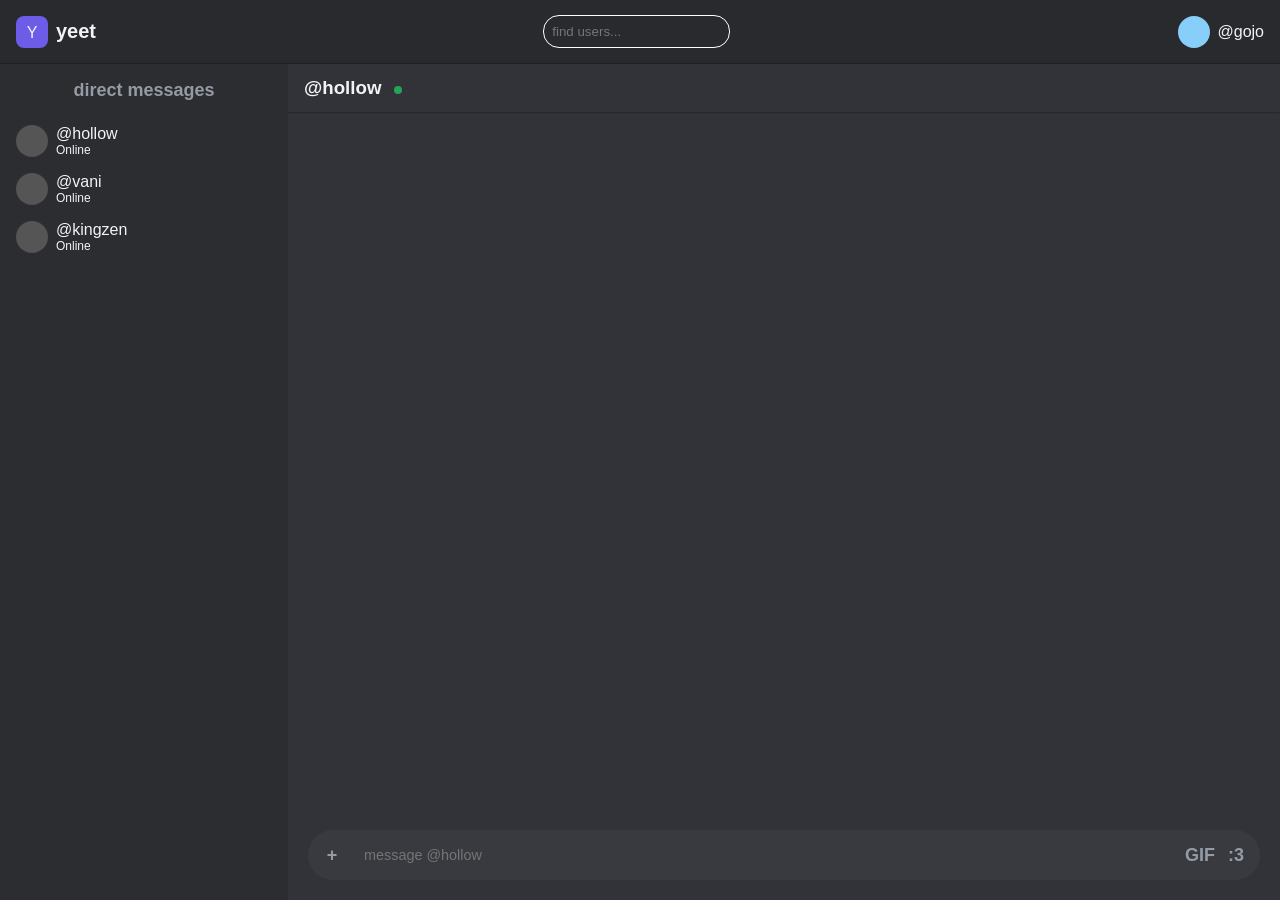
==== frontend/index.html @ b1f9d828 "made a simple echo server with python websockets" ====
<!DOCTYPE html>
<html lang="en">
<head>
    <meta charset="UTF-8">
    <meta name="viewport" content="width=device-width, initial-scale=1.0">
    <title>yeet</title>
    <link rel="stylesheet" href="css/style.css">
</head>
<body>
    <div class="app-container">

        <nav class="app-header">
            <div class="logo">
                <span class="logo-icon">Y</span>
                <h1>yeet</h1>
            </div>

            <form id="search-form" class="search-form">
                <input type="text" id="user-search" placeholder="find users..." autocomplete="off">
                <button type="submit" hidden></button>
            </form>

            <div class="user-profile">
                <div class="avatar"></div>
                <span class="username">@gojo</span>
            </div>
        </nav>

        <aside class="sidebar">
            <header class="sidebar-header">
                <h2>direct messages</h2>
            </header>
            <ul class="friend-list">
                <li class="friend-item" data-user="hollow">
                    <div class="avatar"></div>
                    <div class="info">
                        <span class="username">@hollow</span>
                        <span class="status">Online</span>
                    </div>
                </li>
                <li class="friend-item" data-user="vani">
                    <div class="avatar"></div>
                    <div class="info">
                        <span class="username">@vani</span>
                        <span class="status">Online</span>
                    </div>
                </li>
                <li class="friend-item" data-user="kingzen">
                    <div class="avatar"></div>
                    <div class="info">
                        <span class="username">@kingzen</span>
                        <span class="status">Online</span>
                    </div>
                </li>
            </ul>
        </aside>

        <main class="chat-window">
            <header class="chat-header">
                <div class="chat-info">
                    <h3>@hollow</h3>
                    <span class="status-dot online"></span>
                </div>
            </header>
            
            <div class="message-feed"></div>

            <div class="input-container">
                <form id="message-form" class="input-pill">
                    <button type="button" class="icon-btn" title="Add attachment">+</button>
                    <input type="text" id="message-input" placeholder="message @hollow" autocomplete="off">
                    <button type="button" class="icon-btn" title="GIF">GIF</button>
                    <button type="button" class="icon-btn" title="Emoji">:3</button>
                    <button type="submit" hidden></button>
                </form>
            </div>
        </main>
    </div>
    <script src="js/script.js" type="module"></script>
</body>
</html>
---- frontend/css/style.css ----
@import 'base.css';
@import 'app.css';
@import 'sidebar.css';
@import 'chatwindow.css';
@import 'messagefeed.css';
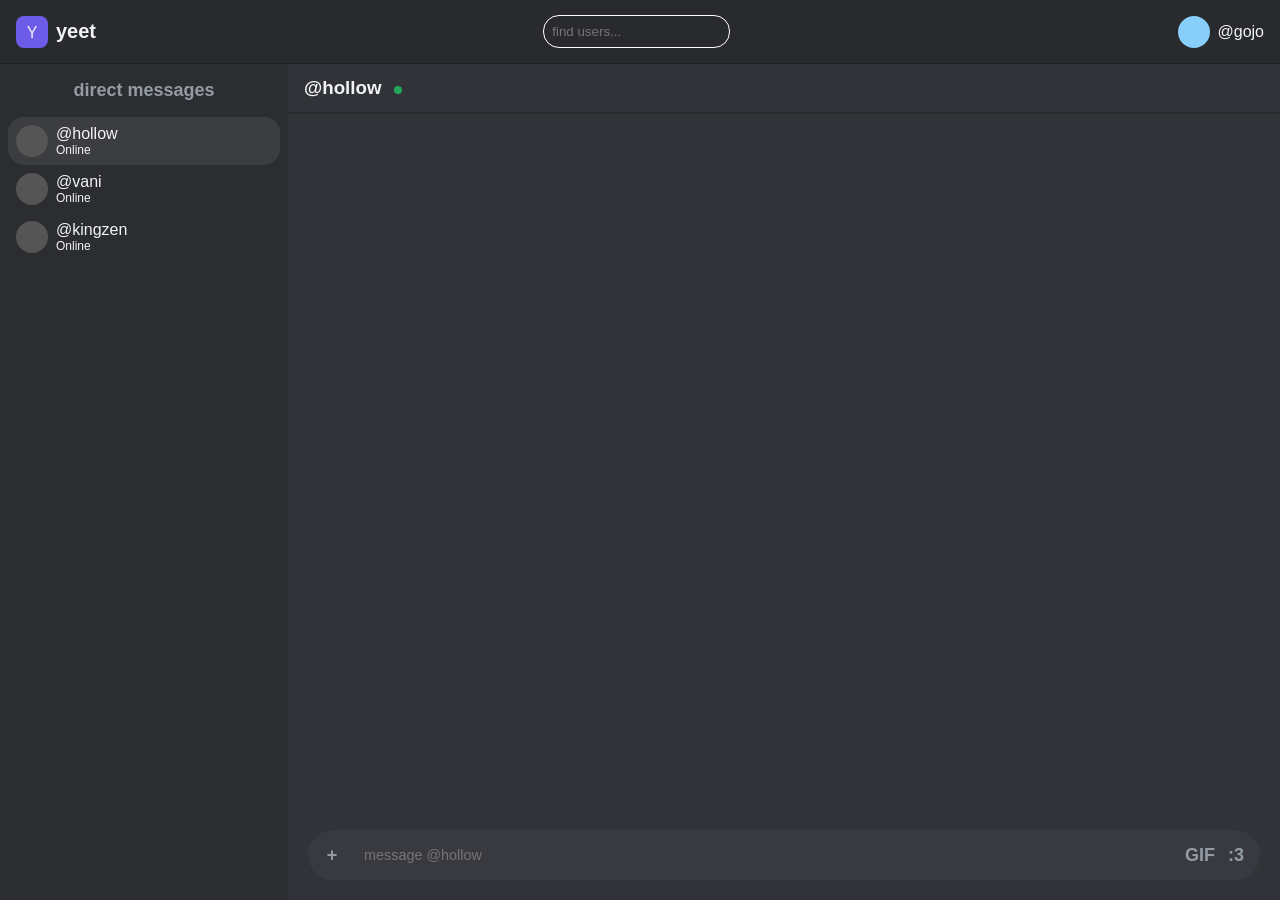
==== commit f2a30b45: "Refactored script.js and messagingService to a more OOP approach, implemented the pubsub, chat, conn" ====
--- a/frontend/index.html
+++ b/frontend/index.html
@@ -31,7 +31,7 @@
                 <h2>direct messages</h2>
             </header>
             <ul class="friend-list">
-                <li class="friend-item" data-user="hollow">
+                <li class="friend-item active" data-user="hollow">
                     <div class="avatar"></div>
                     <div class="info">
                         <span class="username">@hollow</span>
@@ -76,6 +76,6 @@
             </div>
         </main>
     </div>
-    <script src="js/script.js" type="module"></script>
+    <script src="js/app.js" type="module"></script>
 </body>
 </html>
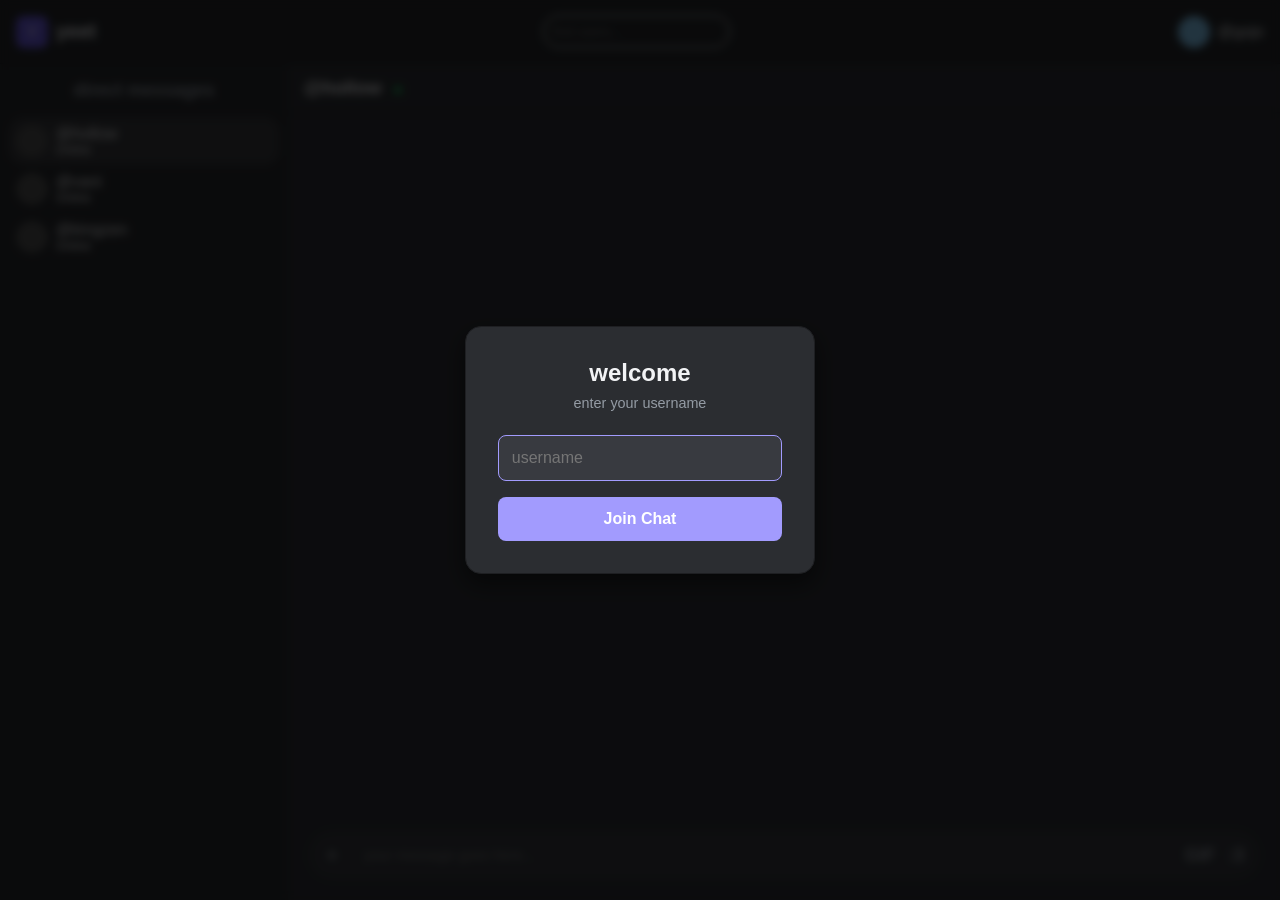
==== commit 3db84d13: "added simple login, modified server to add username to users.json if its not present" ====
--- a/frontend/index.html
+++ b/frontend/index.html
@@ -8,6 +8,17 @@
 </head>
 <body>
     <div class="app-container">
+
+        <div id="login-modal" class="modal-overlay">
+            <div class="login-box">
+                <h2>welcome</h2>
+                <p>enter your username</p>
+                <form id="login-form">
+                    <input type="text" id="login-username" placeholder="username" autocomplete="off" required>
+                    <button type="submit">Join Chat</button>
+                </form>
+            </div>
+        </div>
 
         <nav class="app-header">
             <div class="logo">
@@ -68,7 +79,7 @@
             <div class="input-container">
                 <form id="message-form" class="input-pill">
                     <button type="button" class="icon-btn" title="Add attachment">+</button>
-                    <input type="text" id="message-input" placeholder="message @hollow" autocomplete="off">
+                    <input type="text" id="message-input" placeholder="your message goes here..." autocomplete="off">
                     <button type="button" class="icon-btn" title="GIF">GIF</button>
                     <button type="button" class="icon-btn" title="Emoji">:3</button>
                     <button type="submit" hidden></button>
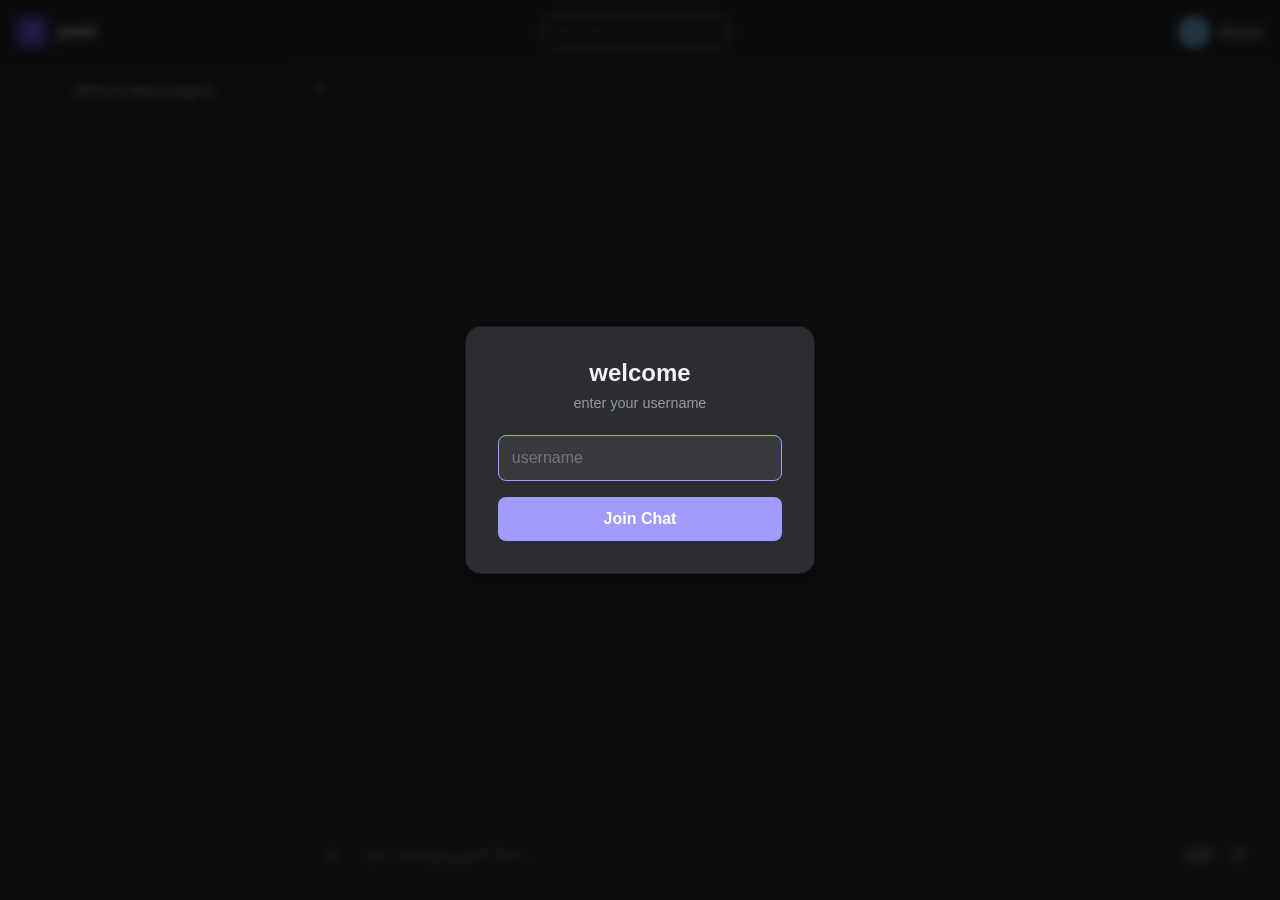
==== commit 9bc85558: "forgot to add frontend files in last commit" ====
--- a/frontend/index.html
+++ b/frontend/index.html
@@ -42,34 +42,13 @@
                 <h2>direct messages</h2>
             </header>
             <ul class="friend-list">
-                <li class="friend-item active" data-user="hollow">
-                    <div class="avatar"></div>
-                    <div class="info">
-                        <span class="username">@hollow</span>
-                        <span class="status">Online</span>
-                    </div>
-                </li>
-                <li class="friend-item" data-user="vani">
-                    <div class="avatar"></div>
-                    <div class="info">
-                        <span class="username">@vani</span>
-                        <span class="status">Online</span>
-                    </div>
-                </li>
-                <li class="friend-item" data-user="kingzen">
-                    <div class="avatar"></div>
-                    <div class="info">
-                        <span class="username">@kingzen</span>
-                        <span class="status">Online</span>
-                    </div>
-                </li>
             </ul>
         </aside>
 
         <main class="chat-window">
             <header class="chat-header">
                 <div class="chat-info">
-                    <h3>@hollow</h3>
+                    <h3></h3>
                     <span class="status-dot online"></span>
                 </div>
             </header>
